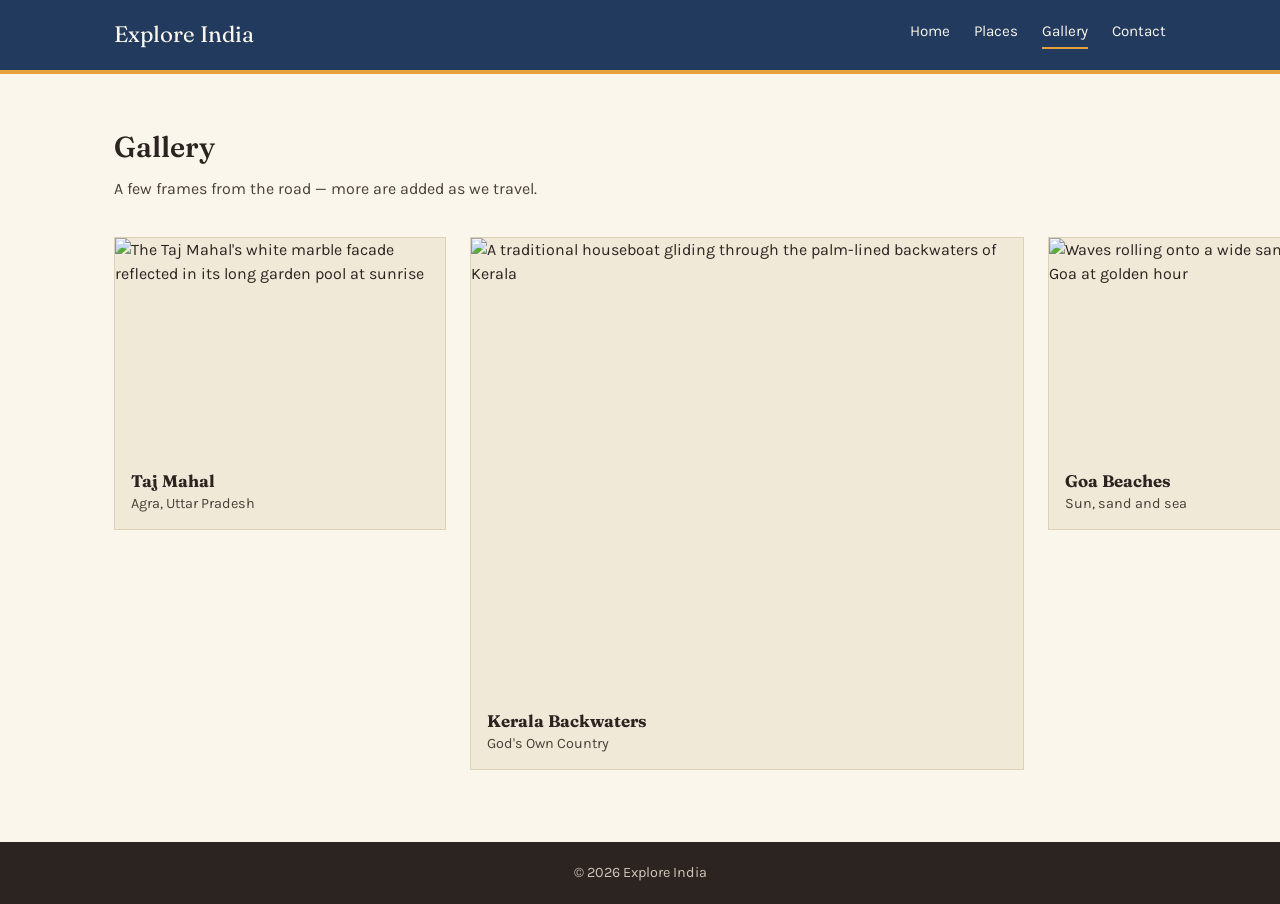
==== gallery.html @ 5e83b281 "Updated html,css and js for a cleaner look" ====
<!DOCTYPE html>
<html lang="en">
<head>
    <meta charset="UTF-8">
    <meta name="viewport" content="width=device-width, initial-scale=1.0">
    <title>Gallery — Explore India</title>
    <meta name="description" content="Photos from the Taj Mahal, Kerala backwaters and Goa beaches.">
    <link rel="preconnect" href="https://fonts.googleapis.com">
    <link rel="preconnect" href="https://fonts.gstatic.com" crossorigin>
    <link href="https://fonts.googleapis.com/css2?family=Fraunces:ital,opsz,wght@0,9..144,400;0,9..144,600;1,9..144,500&family=Karla:wght@400;500;600&display=swap" rel="stylesheet">
    <link rel="stylesheet" href="./css/style.css">
</head>

<body>

<header class="site-header">
    <div class="header-inner">
        <a href="./index.html" class="wordmark">Explore India</a>

        <nav aria-label="Primary">
            <a href="./index.html">Home</a>
            <a href="./index.html#places">Places</a>
            <a href="./gallery.html" class="current">Gallery</a>
            <a href="./index.html#contact">Contact</a>
        </nav>
    </div>
</header>

<main>
    <section class="gallery">
        <h2>Gallery</h2>
        <p class="gallery-intro">A few frames from the road — more are added as we travel.</p>

        <div class="gallery-container">

            <figure class="gallery-card">
                <img src="./images/tajmahal.jpg" alt="The Taj Mahal's white marble facade reflected in its long garden pool at sunrise" loading="lazy" width="600" height="400">
                <figcaption>
                    <h3>Taj Mahal</h3>
                    <p>Agra, Uttar Pradesh</p>
                </figcaption>
            </figure>

            <figure class="gallery-card gallery-card--tall">
                <img src="./images/kerala.jpg" alt="A traditional houseboat gliding through the palm-lined backwaters of Kerala" loading="lazy" width="600" height="500">
                <figcaption>
                    <h3>Kerala Backwaters</h3>
                    <p>God's Own Country</p>
                </figcaption>
            </figure>

            <figure class="gallery-card">
                <img src="./images/goa.jpeg" alt="Waves rolling onto a wide sandy beach in Goa at golden hour" loading="lazy" width="600" height="400">
                <figcaption>
                    <h3>Goa Beaches</h3>
                    <p>Sun, sand and sea</p>
                </figcaption>
            </figure>

        </div>
    </section>
</main>

<footer class="site-footer">
    <p>© 2026 Explore India</p>
</footer>

<script src="./scripts/script.js"></script>

</body>
</html>
---- css/style.css ----
/* ============ Tokens ============ */
:root {
    --ink: #2B2420;
    --ivory: #FAF6EC;
    --paper: #F1E9D8;
    --saffron: #E8A23D;
    --indigo: #223A5E;
    --brick: #A6432F;

    --font-display: "Fraunces", Georgia, serif;
    --font-body: "Karla", Arial, sans-serif;

    --content-width: 1100px;
}

*,
*::before,
*::after {
    box-sizing: border-box;
}

html {
    scroll-behavior: smooth;
}

body {
    margin: 0;
    font-family: var(--font-body);
    color: var(--ink);
    background: var(--ivory);
    line-height: 1.5;
}

h1, h2, h3 {
    font-family: var(--font-display);
    line-height: 1.15;
    margin: 0 0 0.5em;
}

p {
    margin: 0 0 1em;
}

a {
    color: inherit;
}

a:focus-visible,
button:focus-visible {
    outline: 3px solid var(--indigo);
    outline-offset: 3px;
}

@media (prefers-reduced-motion: reduce) {
    html {
        scroll-behavior: auto;
    }
    .hero-text {
        animation: none !important;
    }
}

/* ============ Header ============ */
.site-header {
    background: var(--indigo);
    border-bottom: 4px solid var(--saffron);
}

.header-inner {
    max-width: var(--content-width);
    margin: 0 auto;
    padding: 18px 24px;
    display: flex;
    align-items: center;
    justify-content: space-between;
    flex-wrap: wrap;
    gap: 12px;
}

.wordmark {
    font-family: var(--font-display);
    font-size: 1.4rem;
    color: var(--ivory);
    text-decoration: none;
}

nav {
    display: flex;
    gap: 24px;
    flex-wrap: wrap;
}

nav a {
    color: var(--ivory);
    text-decoration: none;
    font-size: 0.95rem;
    padding-bottom: 4px;
    border-bottom: 2px solid transparent;
    transition: border-color 0.15s ease;
}

nav a:hover,
nav a.current {
    border-bottom-color: var(--saffron);
}

/* ============ Hero ============ */
.hero {
    max-width: var(--content-width);
    margin: 0 auto;
    padding: 64px 24px 48px;
    display: grid;
    grid-template-columns: 1.4fr 0.6fr;
    gap: 32px;
    align-items: center;
}

.hero-text {
    animation: rise 0.6s ease-out;
}

@keyframes rise {
    from { opacity: 0; transform: translateY(14px); }
    to { opacity: 1; transform: translateY(0); }
}

.hero-text h1 {
    font-size: clamp(2rem, 4vw + 1rem, 3.2rem);
    font-weight: 600;
    max-width: 16ch;
}

.hero-text p {
    max-width: 55ch;
    font-size: 1.05rem;
    color: #4a4038;
}

.hero-mark svg {
    width: 100%;
    height: auto;
    max-width: 220px;
    margin: 0 auto;
    display: block;
}

.btn {
    display: inline-block;
    margin-top: 8px;
    padding: 12px 22px;
    background: var(--saffron);
    color: var(--ink);
    text-decoration: none;
    font-weight: 600;
    border-radius: 2px;
    transition: background 0.15s ease;
}

.btn:hover {
    background: #d8912f;
}

.btn--dark {
    background: var(--brick);
    color: var(--ivory);
}

.btn--dark:hover {
    background: #8f3a2f;
}

/* ============ Places / postcards ============ */
.places {
    max-width: var(--content-width);
    margin: 0 auto;
    padding: 32px 24px 72px;
}

.places h2 {
    font-size: 1.8rem;
    font-weight: 600;
    margin-bottom: 32px;
}

.postcards {
    display: grid;
    grid-template-columns: repeat(3, 1fr);
    gap: 28px;
}

.postcard {
    background: var(--paper);
    border: 1px solid #ddd0b3;
    padding: 24px 22px;
    position: relative;
}

.postcard--shift {
    transform: translateY(18px);
}

.postcard::before {
    content: "";
    position: absolute;
    top: 0;
    left: 0;
    right: 0;
    height: 6px;
    background: repeating-linear-gradient(
        45deg,
        var(--indigo) 0 6px,
        var(--saffron) 6px 12px
    );
}

.stamp {
    display: inline-block;
    font-size: 0.8rem;
    color: var(--brick);
    border: 1px solid var(--brick);
    padding: 2px 8px;
    margin-bottom: 14px;
}

.postcard h3 {
    font-size: 1.3rem;
    margin-bottom: 8px;
}

.postcard p {
    color: #4a4038;
    font-size: 0.95rem;
}

.postcard .detail {
    color: var(--indigo);
    font-weight: 600;
    font-size: 0.85rem;
    margin-bottom: 0;
}

/* ============ Contact ============ */
.contact {
    background: var(--indigo);
    color: var(--ivory);
    text-align: left;
    padding: 56px 24px;
}

.contact > * {
    max-width: var(--content-width);
    margin: 0 auto;
}

.contact h2 {
    color: var(--ivory);
    font-size: 1.7rem;
}

.contact p {
    color: #d7deea;
    max-width: 50ch;
}

/* ============ Gallery ============ */
.gallery {
    max-width: var(--content-width);
    margin: 0 auto;
    padding: 56px 24px 72px;
}

.gallery h2 {
    font-size: 1.8rem;
    font-weight: 600;
}

.gallery-intro {
    color: #4a4038;
    margin-bottom: 36px;
}

.gallery-container {
    display: grid;
    grid-template-columns: repeat(3, 1fr);
    gap: 24px;
}

.gallery-card {
    margin: 0;
    background: var(--paper);
    border: 1px solid #ddd0b3;
}

.gallery-card--tall {
    grid-row: span 2;
}

.gallery-card img {
    width: 100%;
    height: 220px;
    object-fit: cover;
    display: block;
}

.gallery-card--tall img {
    height: 460px;
}

.gallery-card figcaption {
    padding: 14px 16px;
}

.gallery-card h3 {
    font-size: 1.05rem;
    margin-bottom: 2px;
}

.gallery-card p {
    margin: 0;
    font-size: 0.9rem;
    color: #4a4038;
}

/* ============ Footer ============ */
.site-footer {
    background: var(--ink);
    color: #cfc6ba;
    text-align: center;
    padding: 20px;
    font-size: 0.9rem;
}

.site-footer p {
    margin: 0;
}

/* ============ Responsive ============ */
@media (max-width: 800px) {
    .hero {
        grid-template-columns: 1fr;
        text-align: left;
    }

    .hero-mark {
        display: none;
    }

    .postcards {
        grid-template-columns: 1fr;
    }

    .postcard--shift {
        transform: none;
    }

    .gallery-container {
        grid-template-columns: 1fr;
    }

    .gallery-card--tall img,
    .gallery-card img {
        height: 240px;
    }
}
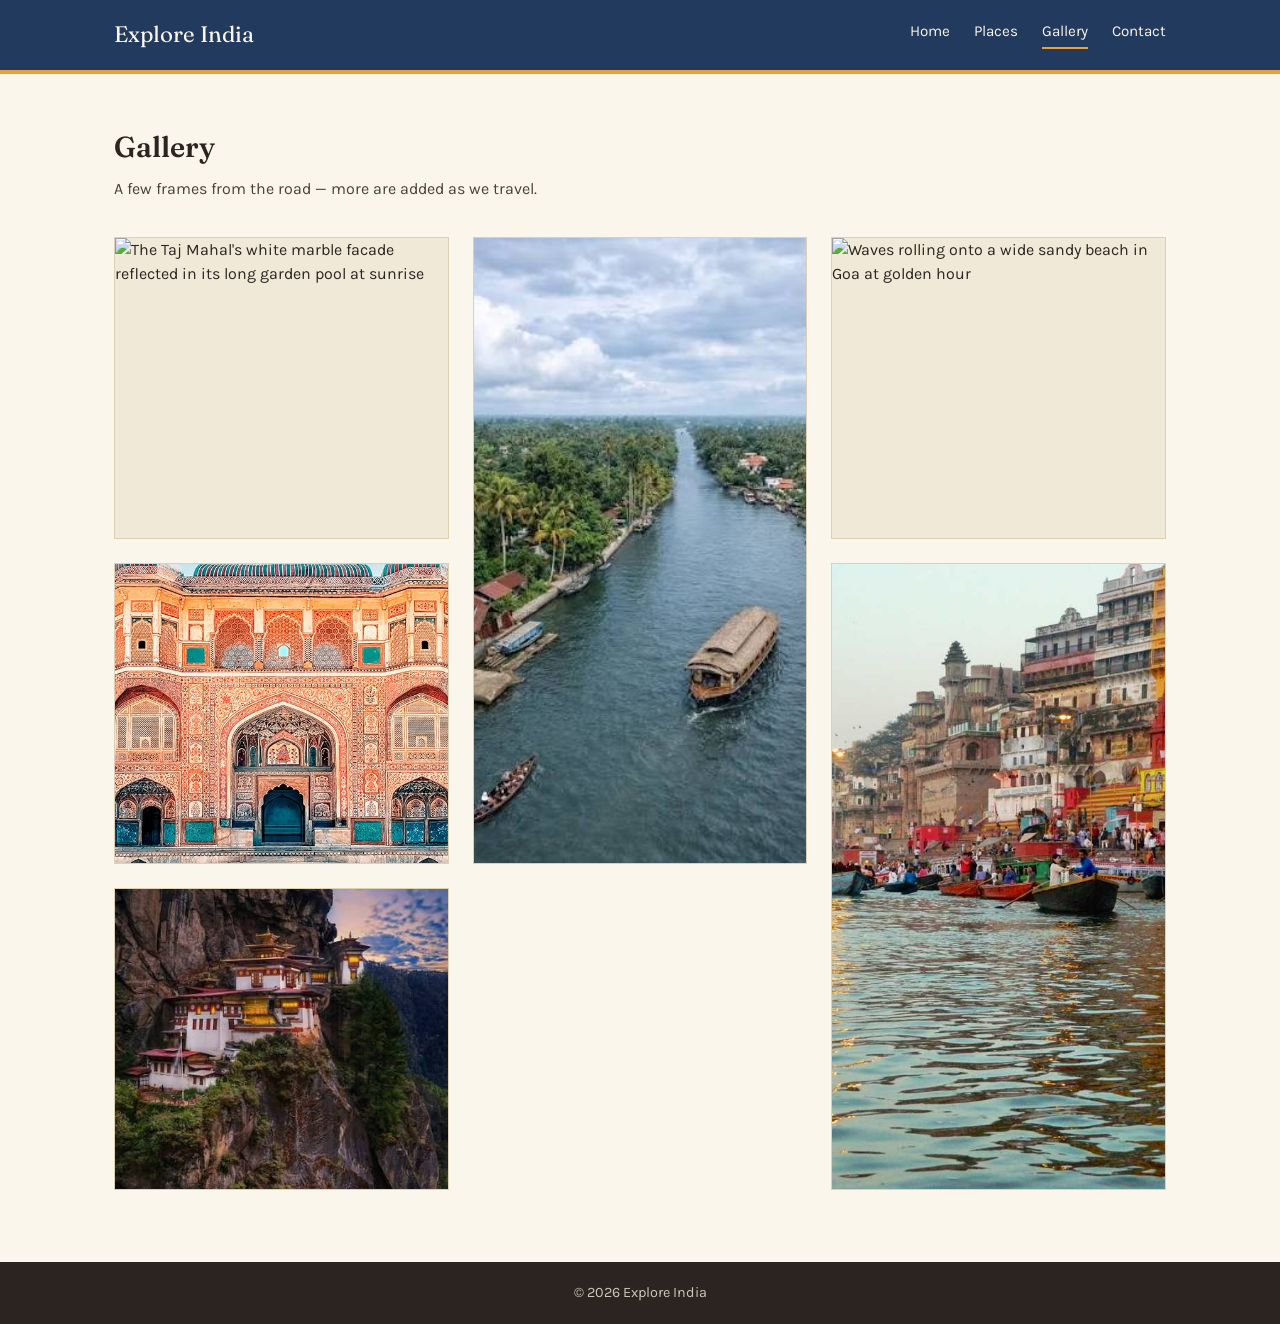
==== commit 7bd6b508: "Updated gallery" ====
--- a/gallery.html
+++ b/gallery.html
@@ -34,7 +34,7 @@
         <div class="gallery-container">
 
             <figure class="gallery-card">
-                <img src="./images/tajmahal.jpg" alt="The Taj Mahal's white marble facade reflected in its long garden pool at sunrise" loading="lazy" width="600" height="400">
+                <img src="images/tajmahal.jpg" alt="The Taj Mahal's white marble facade reflected in its long garden pool at sunrise" loading="lazy" width="600" height="400">
                 <figcaption>
                     <h3>Taj Mahal</h3>
                     <p>Agra, Uttar Pradesh</p>
@@ -42,7 +42,7 @@
             </figure>
 
             <figure class="gallery-card gallery-card--tall">
-                <img src="./images/kerala.jpg" alt="A traditional houseboat gliding through the palm-lined backwaters of Kerala" loading="lazy" width="600" height="500">
+                <img src="images/kerala.jpg" alt="A traditional houseboat gliding through the palm-lined backwaters of Kerala" loading="lazy" width="600" height="500">
                 <figcaption>
                     <h3>Kerala Backwaters</h3>
                     <p>God's Own Country</p>
@@ -50,10 +50,34 @@
             </figure>
 
             <figure class="gallery-card">
-                <img src="./images/goa.jpeg" alt="Waves rolling onto a wide sandy beach in Goa at golden hour" loading="lazy" width="600" height="400">
+                <img src="images/goa.jpeg" alt="Waves rolling onto a wide sandy beach in Goa at golden hour" loading="lazy" width="600" height="400">
                 <figcaption>
                     <h3>Goa Beaches</h3>
                     <p>Sun, sand and sea</p>
+                </figcaption>
+            </figure>
+
+            <figure class="gallery-card">
+                <img src="images/jaipur.png" alt="A pink sandstone facade of a haveli in Jaipur's old city, lined with latticed windows" loading="lazy" width="600" height="400">
+                <figcaption>
+                    <h3>Jaipur</h3>
+                    <p>The Pink City, Rajasthan</p>
+                </figcaption>
+            </figure>
+
+            <figure class="gallery-card gallery-card--tall">
+                <img src="images/ghats.png" alt="Oil lamps and pilgrims gathered on the stone steps of a ghat along the Ganges at dusk" loading="lazy" width="600" height="500">
+                <figcaption>
+                    <h3>Varanasi</h3>
+                    <p>Ghats of the Ganges, Uttar Pradesh</p>
+                </figcaption>
+            </figure>
+
+            <figure class="gallery-card">
+                <img src="images/high-desert.png" alt="A monastery perched on a rocky outcrop against the bare mountains of Ladakh" loading="lazy" width="600" height="400">
+                <figcaption>
+                    <h3>Ladakh</h3>
+                    <p>High desert, Jammu and Kashmir</p>
                 </figcaption>
             </figure>
 
--- a/css/style.css
+++ b/css/style.css
@@ -282,6 +282,7 @@
 .gallery-container {
     display: grid;
     grid-template-columns: repeat(3, 1fr);
+    grid-auto-flow: dense;
     gap: 24px;
 }
 
@@ -289,6 +290,7 @@
     margin: 0;
     background: var(--paper);
     border: 1px solid #ddd0b3;
+    overflow: hidden;
 }
 
 .gallery-card--tall {
@@ -296,14 +298,16 @@
 }
 
 .gallery-card img {
+    display: block;
     width: 100%;
-    height: 220px;
+    height: 100%;
+    aspect-ratio: 3 / 2;
     object-fit: cover;
-    display: block;
+    object-position: center;
 }
 
 .gallery-card--tall img {
-    height: 460px;
+    aspect-ratio: 3 / 5;
 }
 
 .gallery-card figcaption {
@@ -357,8 +361,12 @@
         grid-template-columns: 1fr;
     }
 
+    .gallery-card--tall {
+        grid-row: auto;
+    }
+
     .gallery-card--tall img,
     .gallery-card img {
-        height: 240px;
+        aspect-ratio: 3 / 2;
     }
 }
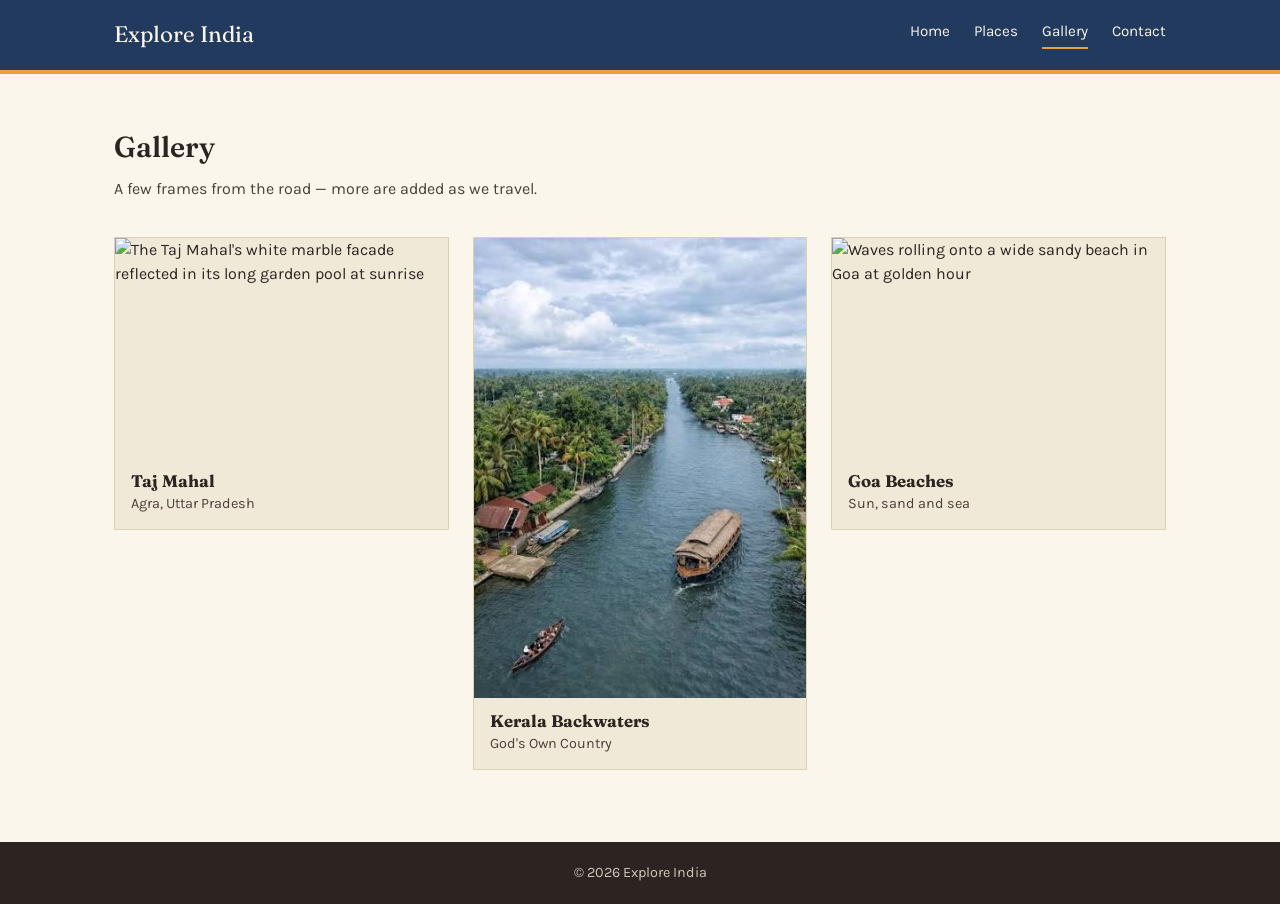
==== commit d83755da: "Merge pull request #1 from neha-n-git/feat/ui Updated html,css and js for a cleaner look" ====
--- a/gallery.html
+++ b/gallery.html
@@ -34,7 +34,7 @@
         <div class="gallery-container">
 
             <figure class="gallery-card">
-                <img src="images/tajmahal.jpg" alt="The Taj Mahal's white marble facade reflected in its long garden pool at sunrise" loading="lazy" width="600" height="400">
+                <img src="./images/tajmahal.jpg" alt="The Taj Mahal's white marble facade reflected in its long garden pool at sunrise" loading="lazy" width="600" height="400">
                 <figcaption>
                     <h3>Taj Mahal</h3>
                     <p>Agra, Uttar Pradesh</p>
@@ -42,7 +42,7 @@
             </figure>
 
             <figure class="gallery-card gallery-card--tall">
-                <img src="images/kerala.jpg" alt="A traditional houseboat gliding through the palm-lined backwaters of Kerala" loading="lazy" width="600" height="500">
+                <img src="./images/kerala.jpg" alt="A traditional houseboat gliding through the palm-lined backwaters of Kerala" loading="lazy" width="600" height="500">
                 <figcaption>
                     <h3>Kerala Backwaters</h3>
                     <p>God's Own Country</p>
@@ -50,34 +50,10 @@
             </figure>
 
             <figure class="gallery-card">
-                <img src="images/goa.jpeg" alt="Waves rolling onto a wide sandy beach in Goa at golden hour" loading="lazy" width="600" height="400">
+                <img src="./images/goa.jpeg" alt="Waves rolling onto a wide sandy beach in Goa at golden hour" loading="lazy" width="600" height="400">
                 <figcaption>
                     <h3>Goa Beaches</h3>
                     <p>Sun, sand and sea</p>
-                </figcaption>
-            </figure>
-
-            <figure class="gallery-card">
-                <img src="images/jaipur.png" alt="A pink sandstone facade of a haveli in Jaipur's old city, lined with latticed windows" loading="lazy" width="600" height="400">
-                <figcaption>
-                    <h3>Jaipur</h3>
-                    <p>The Pink City, Rajasthan</p>
-                </figcaption>
-            </figure>
-
-            <figure class="gallery-card gallery-card--tall">
-                <img src="images/ghats.png" alt="Oil lamps and pilgrims gathered on the stone steps of a ghat along the Ganges at dusk" loading="lazy" width="600" height="500">
-                <figcaption>
-                    <h3>Varanasi</h3>
-                    <p>Ghats of the Ganges, Uttar Pradesh</p>
-                </figcaption>
-            </figure>
-
-            <figure class="gallery-card">
-                <img src="images/high-desert.png" alt="A monastery perched on a rocky outcrop against the bare mountains of Ladakh" loading="lazy" width="600" height="400">
-                <figcaption>
-                    <h3>Ladakh</h3>
-                    <p>High desert, Jammu and Kashmir</p>
                 </figcaption>
             </figure>
 
--- a/css/style.css
+++ b/css/style.css
@@ -282,7 +282,6 @@
 .gallery-container {
     display: grid;
     grid-template-columns: repeat(3, 1fr);
-    grid-auto-flow: dense;
     gap: 24px;
 }
 
@@ -290,7 +289,6 @@
     margin: 0;
     background: var(--paper);
     border: 1px solid #ddd0b3;
-    overflow: hidden;
 }
 
 .gallery-card--tall {
@@ -298,16 +296,14 @@
 }
 
 .gallery-card img {
+    width: 100%;
+    height: 220px;
+    object-fit: cover;
     display: block;
-    width: 100%;
-    height: 100%;
-    aspect-ratio: 3 / 2;
-    object-fit: cover;
-    object-position: center;
 }
 
 .gallery-card--tall img {
-    aspect-ratio: 3 / 5;
+    height: 460px;
 }
 
 .gallery-card figcaption {
@@ -361,12 +357,8 @@
         grid-template-columns: 1fr;
     }
 
-    .gallery-card--tall {
-        grid-row: auto;
-    }
-
     .gallery-card--tall img,
     .gallery-card img {
-        aspect-ratio: 3 / 2;
+        height: 240px;
     }
 }
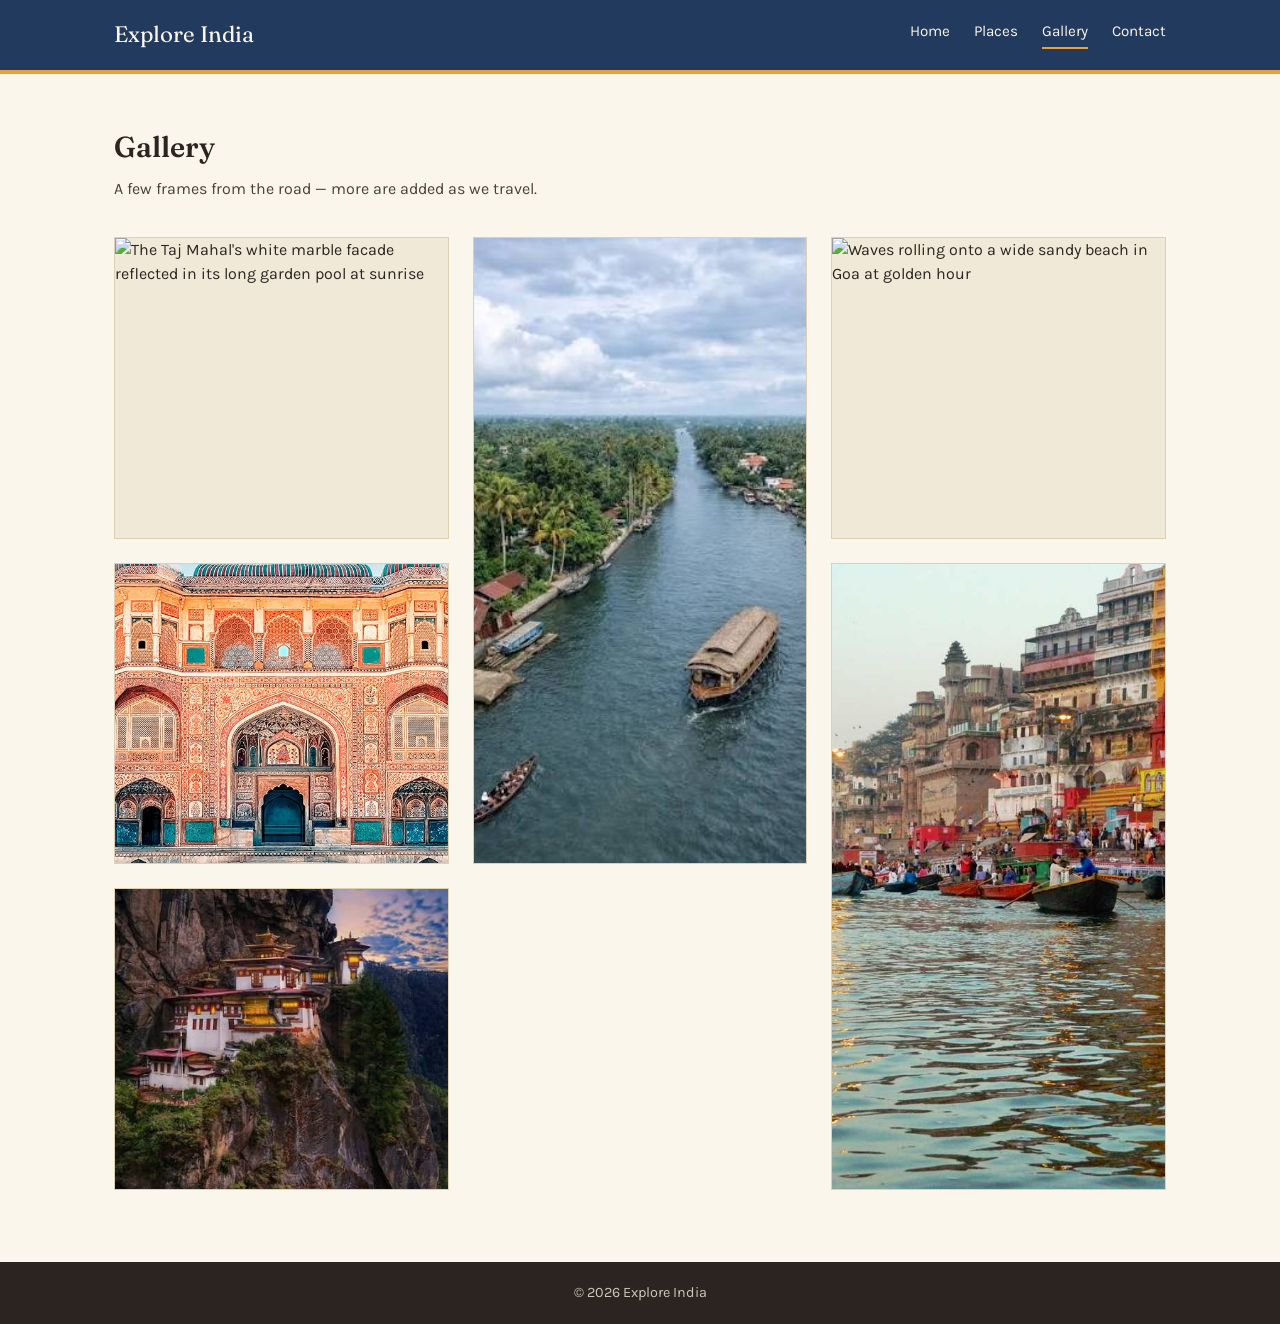
==== commit 85425c3a: "Merge pull request #2 from neha-n-git/feat/gallery Updated gallery" ====
--- a/gallery.html
+++ b/gallery.html
@@ -34,7 +34,7 @@
         <div class="gallery-container">
 
             <figure class="gallery-card">
-                <img src="./images/tajmahal.jpg" alt="The Taj Mahal's white marble facade reflected in its long garden pool at sunrise" loading="lazy" width="600" height="400">
+                <img src="images/tajmahal.jpg" alt="The Taj Mahal's white marble facade reflected in its long garden pool at sunrise" loading="lazy" width="600" height="400">
                 <figcaption>
                     <h3>Taj Mahal</h3>
                     <p>Agra, Uttar Pradesh</p>
@@ -42,7 +42,7 @@
             </figure>
 
             <figure class="gallery-card gallery-card--tall">
-                <img src="./images/kerala.jpg" alt="A traditional houseboat gliding through the palm-lined backwaters of Kerala" loading="lazy" width="600" height="500">
+                <img src="images/kerala.jpg" alt="A traditional houseboat gliding through the palm-lined backwaters of Kerala" loading="lazy" width="600" height="500">
                 <figcaption>
                     <h3>Kerala Backwaters</h3>
                     <p>God's Own Country</p>
@@ -50,10 +50,34 @@
             </figure>
 
             <figure class="gallery-card">
-                <img src="./images/goa.jpeg" alt="Waves rolling onto a wide sandy beach in Goa at golden hour" loading="lazy" width="600" height="400">
+                <img src="images/goa.jpeg" alt="Waves rolling onto a wide sandy beach in Goa at golden hour" loading="lazy" width="600" height="400">
                 <figcaption>
                     <h3>Goa Beaches</h3>
                     <p>Sun, sand and sea</p>
+                </figcaption>
+            </figure>
+
+            <figure class="gallery-card">
+                <img src="images/jaipur.png" alt="A pink sandstone facade of a haveli in Jaipur's old city, lined with latticed windows" loading="lazy" width="600" height="400">
+                <figcaption>
+                    <h3>Jaipur</h3>
+                    <p>The Pink City, Rajasthan</p>
+                </figcaption>
+            </figure>
+
+            <figure class="gallery-card gallery-card--tall">
+                <img src="images/ghats.png" alt="Oil lamps and pilgrims gathered on the stone steps of a ghat along the Ganges at dusk" loading="lazy" width="600" height="500">
+                <figcaption>
+                    <h3>Varanasi</h3>
+                    <p>Ghats of the Ganges, Uttar Pradesh</p>
+                </figcaption>
+            </figure>
+
+            <figure class="gallery-card">
+                <img src="images/high-desert.png" alt="A monastery perched on a rocky outcrop against the bare mountains of Ladakh" loading="lazy" width="600" height="400">
+                <figcaption>
+                    <h3>Ladakh</h3>
+                    <p>High desert, Jammu and Kashmir</p>
                 </figcaption>
             </figure>
 
--- a/css/style.css
+++ b/css/style.css
@@ -282,6 +282,7 @@
 .gallery-container {
     display: grid;
     grid-template-columns: repeat(3, 1fr);
+    grid-auto-flow: dense;
     gap: 24px;
 }
 
@@ -289,6 +290,7 @@
     margin: 0;
     background: var(--paper);
     border: 1px solid #ddd0b3;
+    overflow: hidden;
 }
 
 .gallery-card--tall {
@@ -296,14 +298,16 @@
 }
 
 .gallery-card img {
+    display: block;
     width: 100%;
-    height: 220px;
+    height: 100%;
+    aspect-ratio: 3 / 2;
     object-fit: cover;
-    display: block;
+    object-position: center;
 }
 
 .gallery-card--tall img {
-    height: 460px;
+    aspect-ratio: 3 / 5;
 }
 
 .gallery-card figcaption {
@@ -357,8 +361,12 @@
         grid-template-columns: 1fr;
     }
 
+    .gallery-card--tall {
+        grid-row: auto;
+    }
+
     .gallery-card--tall img,
     .gallery-card img {
-        height: 240px;
+        aspect-ratio: 3 / 2;
     }
 }
